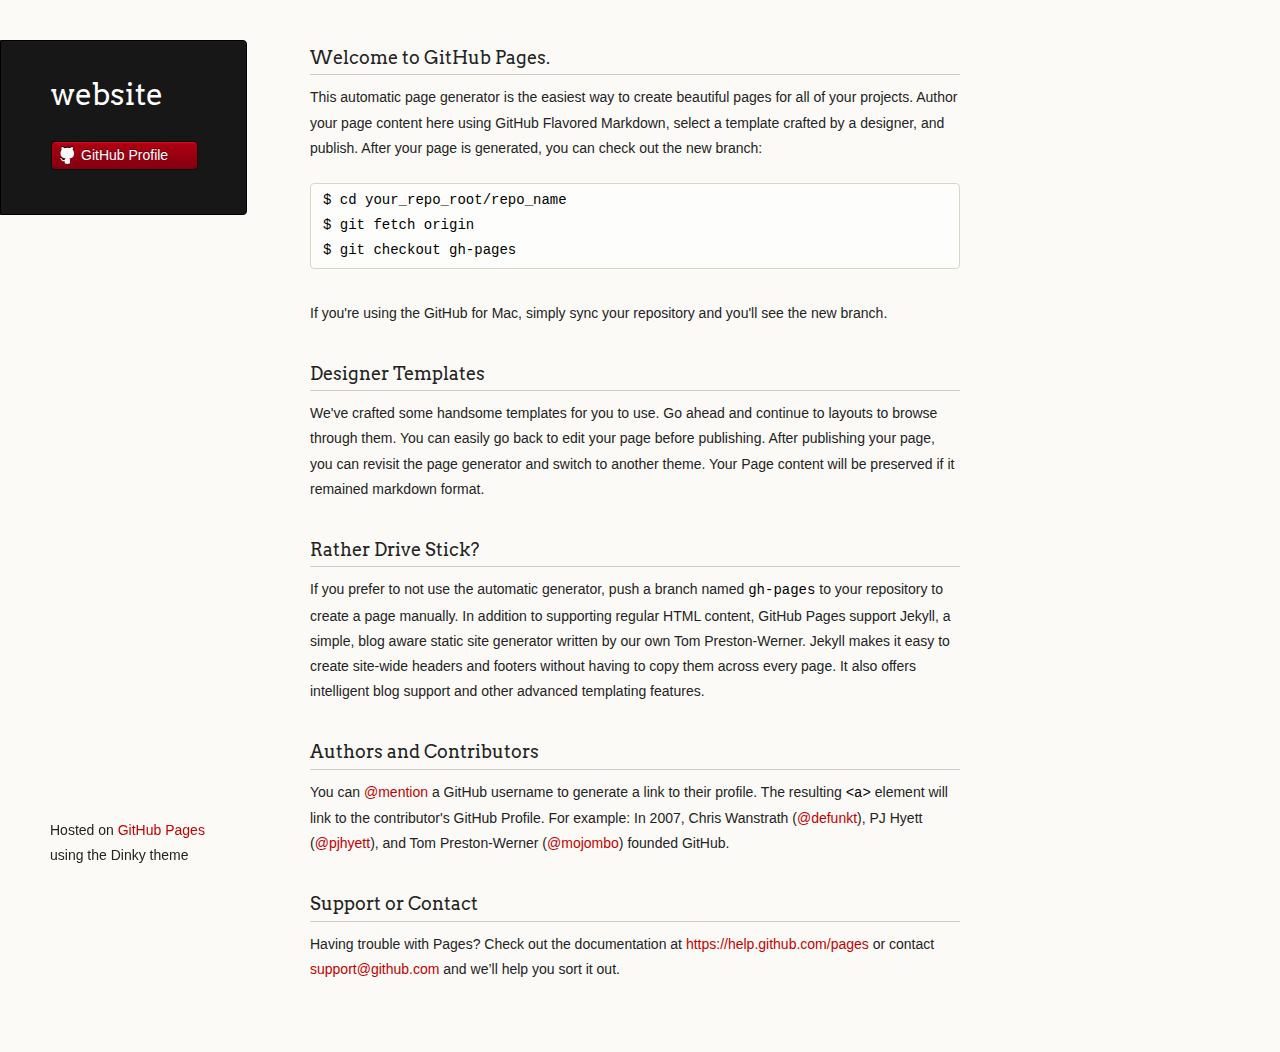
==== index.html @ 3bc972bc "Replace master branch with page content via GitHub" ====
<!doctype html>
<html>
  <head>
    <meta charset="utf-8">
    <meta http-equiv="X-UA-Compatible" content="chrome=1">
    <title>website by yhatori</title>

    <link rel="stylesheet" href="stylesheets/styles.css">
    <link rel="stylesheet" href="stylesheets/pygment_trac.css">
    <script src="javascripts/scale.fix.js"></script>
    <meta name="viewport" content="width=device-width, initial-scale=1, user-scalable=no">
    <!--[if lt IE 9]>
    <script src="//html5shiv.googlecode.com/svn/trunk/html5.js"></script>
    <![endif]-->
  </head>
  <body>
    <div class="wrapper">
      <header>
        <h1 class="header">website</h1>
        <p class="header"></p>



        <ul>
          <li><a class="buttons github" href="https://github.com/yhatori">GitHub Profile</a></li>
        </ul>

      </header>
      <section>
        <h3>
<a id="welcome-to-github-pages" class="anchor" href="#welcome-to-github-pages" aria-hidden="true"><span class="octicon octicon-link"></span></a>Welcome to GitHub Pages.</h3>

<p>This automatic page generator is the easiest way to create beautiful pages for all of your projects. Author your page content here using GitHub Flavored Markdown, select a template crafted by a designer, and publish. After your page is generated, you can check out the new branch:</p>

<pre><code>$ cd your_repo_root/repo_name
$ git fetch origin
$ git checkout gh-pages
</code></pre>

<p>If you're using the GitHub for Mac, simply sync your repository and you'll see the new branch.</p>

<h3>
<a id="designer-templates" class="anchor" href="#designer-templates" aria-hidden="true"><span class="octicon octicon-link"></span></a>Designer Templates</h3>

<p>We've crafted some handsome templates for you to use. Go ahead and continue to layouts to browse through them. You can easily go back to edit your page before publishing. After publishing your page, you can revisit the page generator and switch to another theme. Your Page content will be preserved if it remained markdown format.</p>

<h3>
<a id="rather-drive-stick" class="anchor" href="#rather-drive-stick" aria-hidden="true"><span class="octicon octicon-link"></span></a>Rather Drive Stick?</h3>

<p>If you prefer to not use the automatic generator, push a branch named <code>gh-pages</code> to your repository to create a page manually. In addition to supporting regular HTML content, GitHub Pages support Jekyll, a simple, blog aware static site generator written by our own Tom Preston-Werner. Jekyll makes it easy to create site-wide headers and footers without having to copy them across every page. It also offers intelligent blog support and other advanced templating features.</p>

<h3>
<a id="authors-and-contributors" class="anchor" href="#authors-and-contributors" aria-hidden="true"><span class="octicon octicon-link"></span></a>Authors and Contributors</h3>

<p>You can <a href="https://github.com/blog/821" class="user-mention">@mention</a> a GitHub username to generate a link to their profile. The resulting <code>&lt;a&gt;</code> element will link to the contributor's GitHub Profile. For example: In 2007, Chris Wanstrath (<a href="https://github.com/defunkt" class="user-mention">@defunkt</a>), PJ Hyett (<a href="https://github.com/pjhyett" class="user-mention">@pjhyett</a>), and Tom Preston-Werner (<a href="https://github.com/mojombo" class="user-mention">@mojombo</a>) founded GitHub.</p>

<h3>
<a id="support-or-contact" class="anchor" href="#support-or-contact" aria-hidden="true"><span class="octicon octicon-link"></span></a>Support or Contact</h3>

<p>Having trouble with Pages? Check out the documentation at <a href="https://help.github.com/pages">https://help.github.com/pages</a> or contact <a href="mailto:support@github.com">support@github.com</a> and we’ll help you sort it out.</p>
      </section>
      <footer>
        <p><small>Hosted on <a href="https://pages.github.com">GitHub Pages</a> using the Dinky theme</small></p>
      </footer>
    </div>
    <!--[if !IE]><script>fixScale(document);</script><![endif]-->
		
  </body>
</html>
---- stylesheets/styles.css ----
@import url(https://fonts.googleapis.com/css?family=Arvo:400,700,400italic);

/* MeyerWeb Reset */

html, body, div, span, applet, object, iframe,
h1, h2, h3, h4, h5, h6, p, blockquote, pre,
a, abbr, acronym, address, big, cite, code,
del, dfn, em, img, ins, kbd, q, s, samp,
small, strike, strong, sub, sup, tt, var,
b, u, i, center,
dl, dt, dd, ol, ul, li,
fieldset, form, label, legend,
table, caption, tbody, tfoot, thead, tr, th, td,
article, aside, canvas, details, embed,
figure, figcaption, footer, header, hgroup,
menu, nav, output, ruby, section, summary,
time, mark, audio, video {
  margin: 0;
  padding: 0;
  border: 0;
  font: inherit;
  vertical-align: baseline;
}


/* Base text styles */

body {
  padding:10px 50px 0 0;
  font-family:"Helvetica Neue", Helvetica, Arial, sans-serif;
	font-size: 14px;
	color: #232323;
	background-color: #FBFAF7;
	margin: 0;
	line-height: 1.8em;
	-webkit-font-smoothing: antialiased;

}

h1, h2, h3, h4, h5, h6 {
  color:#232323;
  margin:36px 0 10px;
}

p, ul, ol, table, dl {
  margin:0 0 22px;
}

h1, h2, h3 {
	font-family: Arvo, Monaco, serif;
  line-height:1.3;
	font-weight: normal;
}

h1,h2, h3 {
	display: block;
	border-bottom: 1px solid #ccc;
	padding-bottom: 5px;
}

h1 {
	font-size: 30px;
}

h2 {
	font-size: 24px;
}

h3 {
	font-size: 18px;
}

h4, h5, h6 {
	font-family: Arvo, Monaco, serif;
	font-weight: 700;
}

a {
  color:#C30000;
  font-weight:200;
  text-decoration:none;
}

a:hover {
	text-decoration: underline;
}

a small {
	font-size: 12px;
}

em {
	font-style: italic;
}

strong {
  font-weight:700;
}

ul {
  list-style-position: inside;
  list-style: disc;
  padding-left: 25px;
}

ol {
  list-style-position: inside;
  list-style: decimal;
  padding-left: 25px;
}

blockquote {
  margin: 0;
  padding: 0 0 0 20px;
  font-style: italic;
}

dl, dt, dd, dl p {
	font-color: #444;
}

dl dt {
  font-weight: bold;
}

dl dd {
  padding-left: 20px;
  font-style: italic;
}

dl p {
  padding-left: 20px;
  font-style: italic;
}

hr {
  border:0;
  background:#ccc;
  height:1px;
  margin:0 0 24px;
}

/* Images */

img {
  position: relative;
  margin: 0 auto;
  max-width: 650px;
  padding: 5px;
  margin: 10px 0 32px 0;
  border: 1px solid #ccc;
}

p img {
  display: inline;
  margin: 0;
  padding: 0;
  vertical-align: middle;
  text-align: center;
  border: none;
}

/* Code blocks */

code, pre {
	font-family: Monaco, "Bitstream Vera Sans Mono", "Lucida Console", Terminal, monospace;
  color:#000;
  font-size:14px;
}

pre {
	padding: 4px 12px;
  background: #FDFEFB;
  border-radius:4px;
  border:1px solid #D7D8C8;
  overflow: auto;
  overflow-y: hidden;
	margin-bottom: 32px;
}


/* Tables */

table {
  width:100%;
}

table {
  border: 1px solid #ccc;
  margin-bottom: 32px;
  text-align: left;
 }

th {
  font-family: 'Arvo', Helvetica, Arial, sans-serif;
	font-size: 18px;
	font-weight: normal;
  padding: 10px;
  background: #232323;
  color: #FDFEFB;
 }

td {
  padding: 10px;
	background: #ccc;
 }


/* Wrapper */
.wrapper {
  width:960px;
}


/* Header */

header {
	background-color: #171717;
	color: #FDFDFB;
  width:170px;
  float:left;
  position:fixed;
	border: 1px solid #000;
	-webkit-border-top-right-radius: 4px;
	-webkit-border-bottom-right-radius: 4px;
	-moz-border-radius-topright: 4px;
	-moz-border-radius-bottomright: 4px;
	border-top-right-radius: 4px;
	border-bottom-right-radius: 4px;
	padding: 34px 25px 22px 50px;
	margin: 30px 25px 0 0;
	-webkit-font-smoothing: antialiased;
}

p.header {
	font-size: 16px;
}

h1.header {
	font-family: Arvo, sans-serif;
	font-size: 30px;
	font-weight: 300;
	line-height: 1.3em;
	border-bottom: none;
	margin-top: 0;
}


h1.header, a.header, a.name, header a{
	color: #fff;
}

a.header {
	text-decoration: underline;
}

a.name {
	white-space: nowrap;
}

header ul {
  list-style:none;
  padding:0;
}

header li {
	list-style-type: none;
  width:132px;
  height:15px;
	margin-bottom: 12px;
	line-height: 1em;
	padding: 6px 6px 6px 7px;

	background: #AF0011;
	background: -moz-linear-gradient(top, #AF0011 0%, #820011 100%);
  background: -webkit-gradient(linear, left top, left bottom, color-stop(0%,#f8f8f8), color-stop(100%,#dddddd));
  background: -webkit-linear-gradient(top, #AF0011 0%,#820011 100%);
  background: -o-linear-gradient(top, #AF0011 0%,#820011 100%);
  background: -ms-linear-gradient(top, #AF0011 0%,#820011 100%);
  background: linear-gradient(top, #AF0011 0%,#820011 100%);

	border-radius:4px;
  border:1px solid #0D0D0D;

	-webkit-box-shadow: inset 0px 1px 1px 0 rgba(233,2,38, 1);
	box-shadow: inset 0px 1px 1px 0 rgba(233,2,38, 1);

}

header li:hover {
	background: #C3001D;
	background: -moz-linear-gradient(top, #C3001D 0%, #950119 100%);
  background: -webkit-gradient(linear, left top, left bottom, color-stop(0%,#f8f8f8), color-stop(100%,#dddddd));
  background: -webkit-linear-gradient(top, #C3001D 0%,#950119 100%);
  background: -o-linear-gradient(top, #C3001D 0%,#950119 100%);
  background: -ms-linear-gradient(top, #C3001D 0%,#950119 100%);
  background: linear-gradient(top, #C3001D 0%,#950119 100%);
}

a.buttons {
	-webkit-font-smoothing: antialiased;
	background: url(../images/arrow-down.png) no-repeat;
	font-weight: normal;
	text-shadow: rgba(0, 0, 0, 0.4) 0 -1px 0;
	padding: 2px 2px 2px 22px;
	height: 30px;
}

a.github {
	background: url(../images/octocat-small.png) no-repeat 1px;
}

a.buttons:hover {
	color: #fff;
	text-decoration: none;
}


/* Section - for main page content */

section {
  width:650px;
  float:right;
  padding-bottom:50px;
}


/* Footer */

footer {
  width:170px;
  float:left;
  position:fixed;
  bottom:10px;
	padding-left: 50px;
}

@media print, screen and (max-width: 960px) {

  div.wrapper {
    width:auto;
    margin:0;
  }

  header, section, footer {
    float:none;
    position:static;
    width:auto;
  }

	footer {
		border-top: 1px solid #ccc;
		margin:0 84px 0 50px;
		padding:0;
	}

  header {
    padding-right:320px;
  }

  section {
    padding:20px 84px 20px 50px;
    margin:0 0 20px;
  }

  header a small {
    display:inline;
  }

  header ul {
    position:absolute;
    right:130px;
    top:84px;
  }
}

@media print, screen and (max-width: 720px) {
  body {
    word-wrap:break-word;
  }

  header {
    padding:10px 20px 0;
		margin-right: 0;
  }

	section {
    padding:10px 0 10px 20px;
    margin:0 0 30px;
  }

	footer {
		margin: 0 0 0 30px;
	}

  header ul, header p.view {
    position:static;
  }
}

@media print, screen and (max-width: 480px) {

  header ul li.download {
    display:none;
  }

	footer {
		margin: 0 0 0 20px;
	}

	footer a{
		display:block;
	}

}

@media print {
  body {
    padding:0.4in;
    font-size:12pt;
    color:#444;
  }
}
---- stylesheets/pygment_trac.css ----
.highlight  { background: #ffffff; }
.highlight .c { color: #999988; font-style: italic } /* Comment */
.highlight .err { color: #a61717; background-color: #e3d2d2 } /* Error */
.highlight .k { font-weight: bold } /* Keyword */
.highlight .o { font-weight: bold } /* Operator */
.highlight .cm { color: #999988; font-style: italic } /* Comment.Multiline */
.highlight .cp { color: #999999; font-weight: bold } /* Comment.Preproc */
.highlight .c1 { color: #999988; font-style: italic } /* Comment.Single */
.highlight .cs { color: #999999; font-weight: bold; font-style: italic } /* Comment.Special */
.highlight .gd { color: #000000; background-color: #ffdddd } /* Generic.Deleted */
.highlight .gd .x { color: #000000; background-color: #ffaaaa } /* Generic.Deleted.Specific */
.highlight .ge { font-style: italic } /* Generic.Emph */
.highlight .gr { color: #aa0000 } /* Generic.Error */
.highlight .gh { color: #999999 } /* Generic.Heading */
.highlight .gi { color: #000000; background-color: #ddffdd } /* Generic.Inserted */
.highlight .gi .x { color: #000000; background-color: #aaffaa } /* Generic.Inserted.Specific */
.highlight .go { color: #888888 } /* Generic.Output */
.highlight .gp { color: #555555 } /* Generic.Prompt */
.highlight .gs { font-weight: bold } /* Generic.Strong */
.highlight .gu { color: #800080; font-weight: bold; } /* Generic.Subheading */
.highlight .gt { color: #aa0000 } /* Generic.Traceback */
.highlight .kc { font-weight: bold } /* Keyword.Constant */
.highlight .kd { font-weight: bold } /* Keyword.Declaration */
.highlight .kn { font-weight: bold } /* Keyword.Namespace */
.highlight .kp { font-weight: bold } /* Keyword.Pseudo */
.highlight .kr { font-weight: bold } /* Keyword.Reserved */
.highlight .kt { color: #445588; font-weight: bold } /* Keyword.Type */
.highlight .m { color: #009999 } /* Literal.Number */
.highlight .s { color: #d14 } /* Literal.String */
.highlight .na { color: #008080 } /* Name.Attribute */
.highlight .nb { color: #0086B3 } /* Name.Builtin */
.highlight .nc { color: #445588; font-weight: bold } /* Name.Class */
.highlight .no { color: #008080 } /* Name.Constant */
.highlight .ni { color: #800080 } /* Name.Entity */
.highlight .ne { color: #990000; font-weight: bold } /* Name.Exception */
.highlight .nf { color: #990000; font-weight: bold } /* Name.Function */
.highlight .nn { color: #555555 } /* Name.Namespace */
.highlight .nt { color: #000080 } /* Name.Tag */
.highlight .nv { color: #008080 } /* Name.Variable */
.highlight .ow { font-weight: bold } /* Operator.Word */
.highlight .w { color: #bbbbbb } /* Text.Whitespace */
.highlight .mf { color: #009999 } /* Literal.Number.Float */
.highlight .mh { color: #009999 } /* Literal.Number.Hex */
.highlight .mi { color: #009999 } /* Literal.Number.Integer */
.highlight .mo { color: #009999 } /* Literal.Number.Oct */
.highlight .sb { color: #d14 } /* Literal.String.Backtick */
.highlight .sc { color: #d14 } /* Literal.String.Char */
.highlight .sd { color: #d14 } /* Literal.String.Doc */
.highlight .s2 { color: #d14 } /* Literal.String.Double */
.highlight .se { color: #d14 } /* Literal.String.Escape */
.highlight .sh { color: #d14 } /* Literal.String.Heredoc */
.highlight .si { color: #d14 } /* Literal.String.Interpol */
.highlight .sx { color: #d14 } /* Literal.String.Other */
.highlight .sr { color: #009926 } /* Literal.String.Regex */
.highlight .s1 { color: #d14 } /* Literal.String.Single */
.highlight .ss { color: #990073 } /* Literal.String.Symbol */
.highlight .bp { color: #999999 } /* Name.Builtin.Pseudo */
.highlight .vc { color: #008080 } /* Name.Variable.Class */
.highlight .vg { color: #008080 } /* Name.Variable.Global */
.highlight .vi { color: #008080 } /* Name.Variable.Instance */
.highlight .il { color: #009999 } /* Literal.Number.Integer.Long */

.type-csharp .highlight .k { color: #0000FF }
.type-csharp .highlight .kt { color: #0000FF }
.type-csharp .highlight .nf { color: #000000; font-weight: normal }
.type-csharp .highlight .nc { color: #2B91AF }
.type-csharp .highlight .nn { color: #000000 }
.type-csharp .highlight .s { color: #A31515 }
.type-csharp .highlight .sc { color: #A31515 }
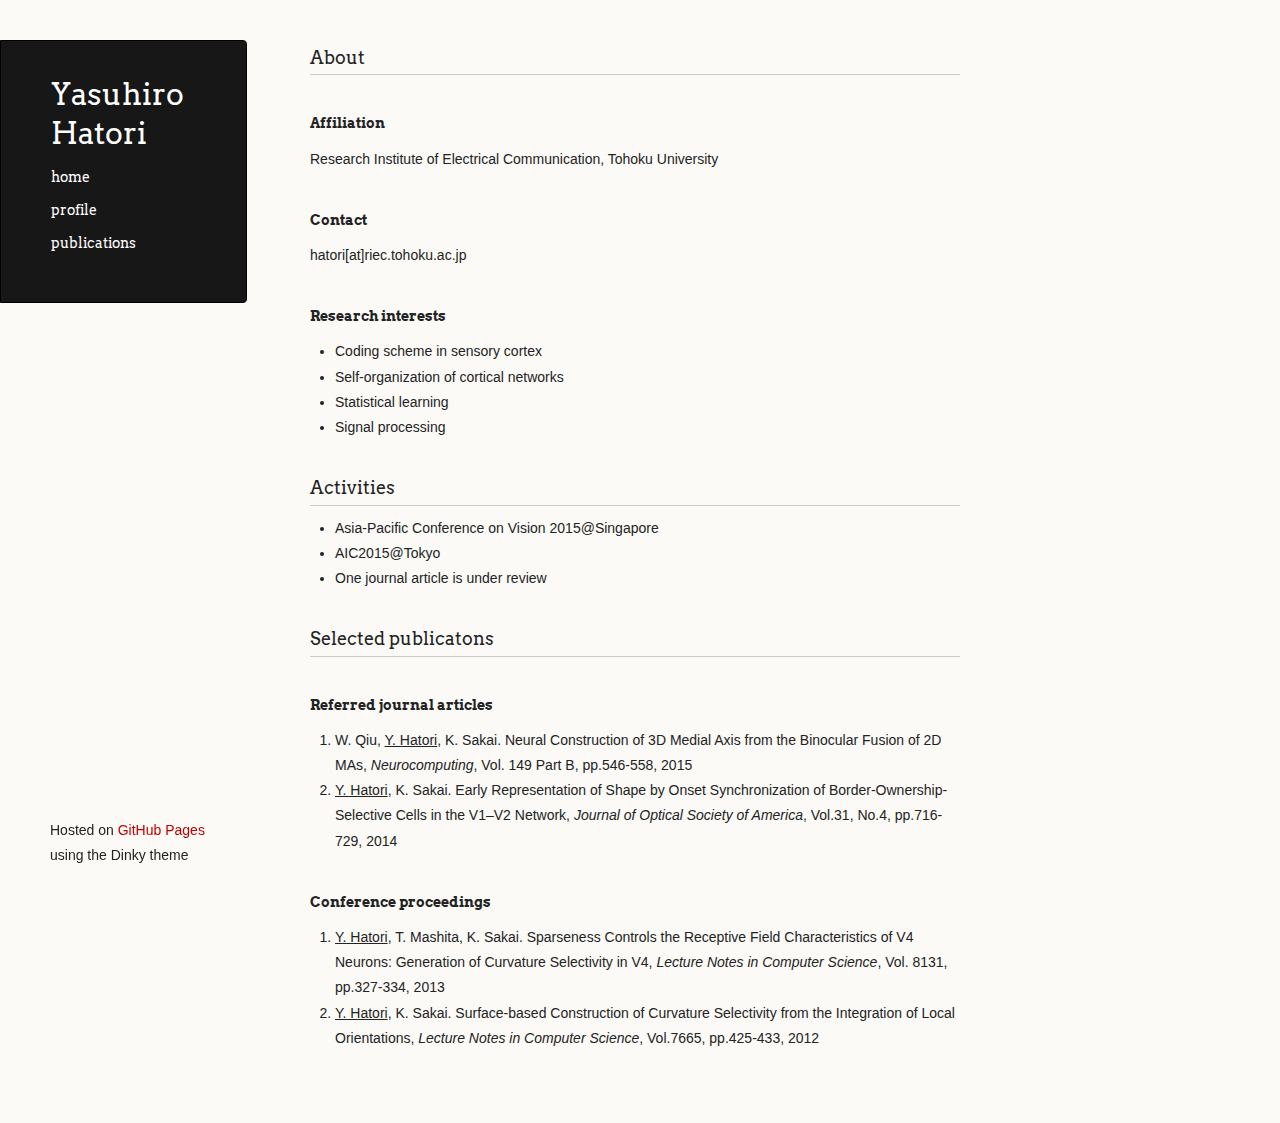
==== commit 6658a1cb: "Initial commit" ====
--- a/index.html
+++ b/index.html
@@ -3,7 +3,7 @@
   <head>
     <meta charset="utf-8">
     <meta http-equiv="X-UA-Compatible" content="chrome=1">
-    <title>website by yhatori</title>
+    <title>website</title>
 
     <link rel="stylesheet" href="stylesheets/styles.css">
     <link rel="stylesheet" href="stylesheets/pygment_trac.css">
@@ -16,48 +16,58 @@
   <body>
     <div class="wrapper">
       <header>
-        <h1 class="header">website</h1>
+        <h1 class="header">Yasuhiro Hatori</h1>
+
+        <h3 class="header"><a href="./index.html">home</a></h3>
+        <h3 class="header"><a href="./profile.html">profile</a></h3>
+        <h3 class="header"><a href="./publications.html">publications</a></h3>
         <p class="header"></p>
 
 
-
+<!--
         <ul>
           <li><a class="buttons github" href="https://github.com/yhatori">GitHub Profile</a></li>
         </ul>
-
+-->
       </header>
       <section>
         <h3>
-<a id="welcome-to-github-pages" class="anchor" href="#welcome-to-github-pages" aria-hidden="true"><span class="octicon octicon-link"></span></a>Welcome to GitHub Pages.</h3>
-
-<p>This automatic page generator is the easiest way to create beautiful pages for all of your projects. Author your page content here using GitHub Flavored Markdown, select a template crafted by a designer, and publish. After your page is generated, you can check out the new branch:</p>
-
-<pre><code>$ cd your_repo_root/repo_name
-$ git fetch origin
-$ git checkout gh-pages
-</code></pre>
-
-<p>If you're using the GitHub for Mac, simply sync your repository and you'll see the new branch.</p>
+<a id="about" class="anchor" href="#about" aria-hidden="true"><span class="octicon octicon-link"></span></a>About</h3>
+<h4>Affiliation</h4>
+<p>Research Institute of Electrical Communication, Tohoku University</p>
+<h4>Contact</h4>
+<p>hatori[at]riec.tohoku.ac.jp</p>
+<h4>Research interests</h4>
+<ul>
+<li>Coding scheme in sensory cortex</li>
+<li>Self-organization of cortical networks</li>
+<li>Statistical learning</li>
+<li>Signal processing</li>
+</ul>
 
 <h3>
-<a id="designer-templates" class="anchor" href="#designer-templates" aria-hidden="true"><span class="octicon octicon-link"></span></a>Designer Templates</h3>
-
-<p>We've crafted some handsome templates for you to use. Go ahead and continue to layouts to browse through them. You can easily go back to edit your page before publishing. After publishing your page, you can revisit the page generator and switch to another theme. Your Page content will be preserved if it remained markdown format.</p>
+<a id="activities" class="anchor" href="#activities" aria-hidden="true"><span class="octicon octicon-link"></span></a>Activities</h3>
+<ul>
+<li>Asia-Pacific Conference on Vision 2015@Singapore</li>
+<li>AIC2015@Tokyo</li>
+<li>One journal article is under review</li>
+</ul>
 
 <h3>
-<a id="rather-drive-stick" class="anchor" href="#rather-drive-stick" aria-hidden="true"><span class="octicon octicon-link"></span></a>Rather Drive Stick?</h3>
+<a id="seletcted-publications" class="anchor" href="#selected-publications" aria-hidden="true"><span class="octicon octicon-link"></span></a>Selected publicatons</h3>
 
-<p>If you prefer to not use the automatic generator, push a branch named <code>gh-pages</code> to your repository to create a page manually. In addition to supporting regular HTML content, GitHub Pages support Jekyll, a simple, blog aware static site generator written by our own Tom Preston-Werner. Jekyll makes it easy to create site-wide headers and footers without having to copy them across every page. It also offers intelligent blog support and other advanced templating features.</p>
+<h4>Referred journal articles</h4>
+<ol>
+<li>W. Qiu, <u>Y. Hatori</u>, K. Sakai. Neural Construction of 3D Medial Axis from the Binocular Fusion of 2D MAs, <span style="font-style: italic">Neurocomputing</span>, Vol. 149 Part B, pp.546-558, 2015</li>
+<li><u>Y. Hatori</u>, K. Sakai. Early Representation of Shape by Onset Synchronization of Border-Ownership-Selective Cells in the V1–V2 Network, <span style="font-style: italic">Journal of Optical Society of America</span>, Vol.31, No.4, pp.716-729, 2014</li>
+</ol>
 
-<h3>
-<a id="authors-and-contributors" class="anchor" href="#authors-and-contributors" aria-hidden="true"><span class="octicon octicon-link"></span></a>Authors and Contributors</h3>
-
-<p>You can <a href="https://github.com/blog/821" class="user-mention">@mention</a> a GitHub username to generate a link to their profile. The resulting <code>&lt;a&gt;</code> element will link to the contributor's GitHub Profile. For example: In 2007, Chris Wanstrath (<a href="https://github.com/defunkt" class="user-mention">@defunkt</a>), PJ Hyett (<a href="https://github.com/pjhyett" class="user-mention">@pjhyett</a>), and Tom Preston-Werner (<a href="https://github.com/mojombo" class="user-mention">@mojombo</a>) founded GitHub.</p>
-
-<h3>
-<a id="support-or-contact" class="anchor" href="#support-or-contact" aria-hidden="true"><span class="octicon octicon-link"></span></a>Support or Contact</h3>
-
-<p>Having trouble with Pages? Check out the documentation at <a href="https://help.github.com/pages">https://help.github.com/pages</a> or contact <a href="mailto:support@github.com">support@github.com</a> and we’ll help you sort it out.</p>
+<h4>Conference proceedings</h4>
+<ol>
+<li><u>Y. Hatori</u>, T. Mashita, K. Sakai. Sparseness Controls the Receptive Field Characteristics of V4 Neurons: Generation of Curvature Selectivity in V4, <span style="font-style: italic">Lecture Notes in Computer Science</span>, Vol. 8131, pp.327-334, 2013</li>
+<li><u>Y. Hatori</u>, K. Sakai. Surface-based Construction of Curvature Selectivity from the Integration of Local Orientations, <span style="font-style: italic">Lecture Notes in Computer Science</span>, Vol.7665, pp.425-433, 2012</li>
+</ol>
+      
       </section>
       <footer>
         <p><small>Hosted on <a href="https://pages.github.com">GitHub Pages</a> using the Dinky theme</small></p>
--- a/stylesheets/styles.css
+++ b/stylesheets/styles.css
@@ -250,6 +250,20 @@
 	color: #fff;
 }
 
+h3.header {
+	font-family: Arvo, sans-serif;
+	font-size: 14px;
+	font-weight: 300;
+	line-height: 1.3em;
+	border-bottom: none;
+	margin-top: 0;
+}
+
+
+h3.header, a.header, a.name, header a{
+	color: #fff;
+}
+
 a.header {
 	text-decoration: underline;
 }
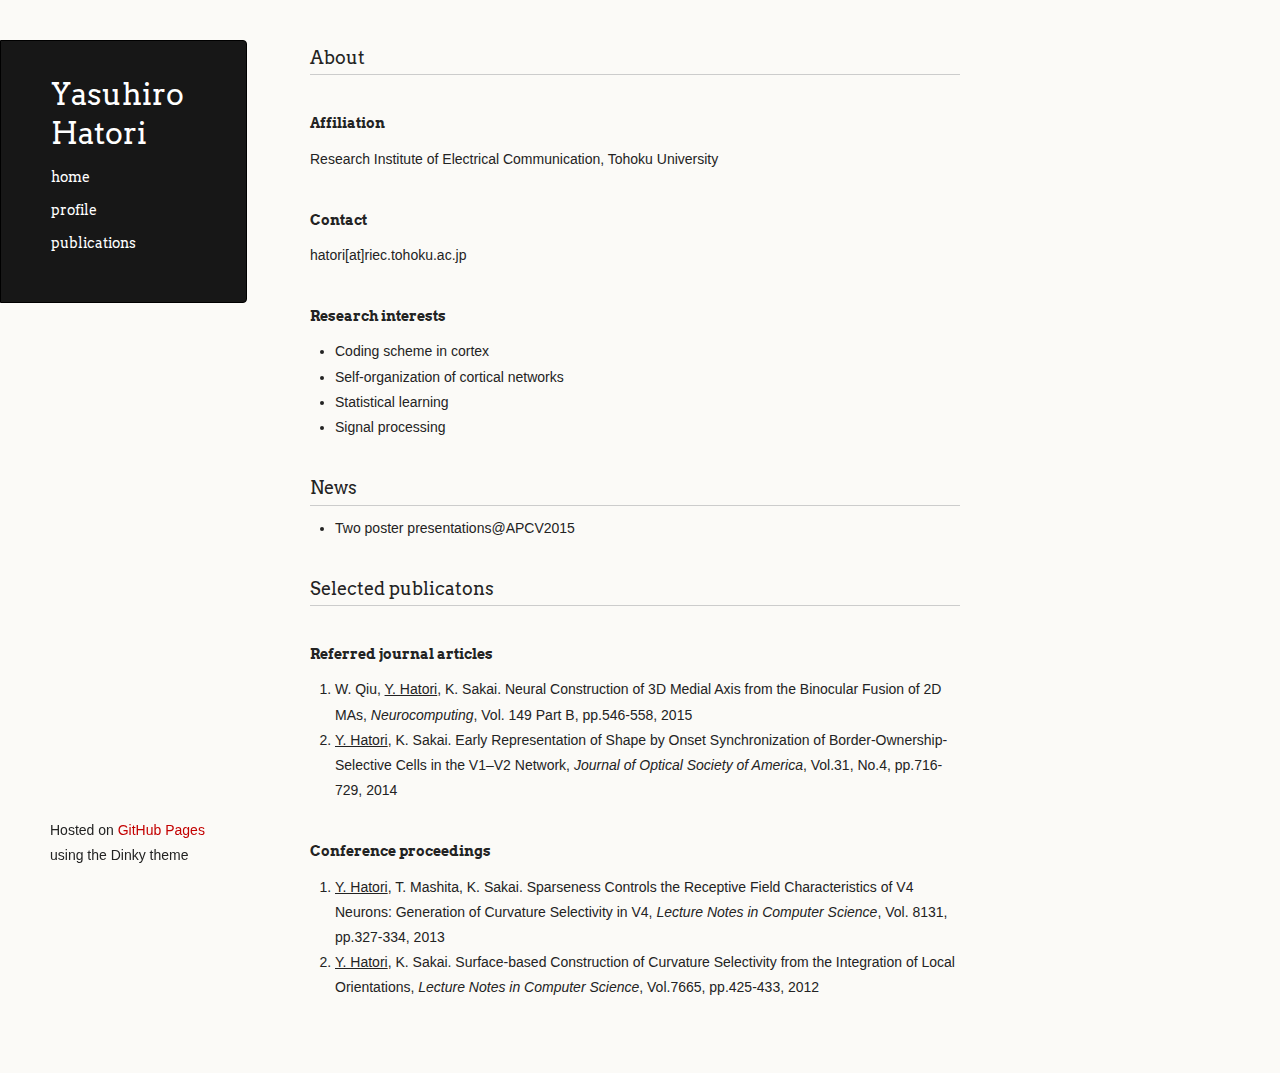
==== commit c5393faa: "Modify index.html" ====
--- a/index.html
+++ b/index.html
@@ -39,18 +39,16 @@
 <p>hatori[at]riec.tohoku.ac.jp</p>
 <h4>Research interests</h4>
 <ul>
-<li>Coding scheme in sensory cortex</li>
+<li>Coding scheme in cortex</li>
 <li>Self-organization of cortical networks</li>
 <li>Statistical learning</li>
 <li>Signal processing</li>
 </ul>
 
 <h3>
-<a id="activities" class="anchor" href="#activities" aria-hidden="true"><span class="octicon octicon-link"></span></a>Activities</h3>
+<a id="news" class="anchor" href="#news" aria-hidden="true"><span class="octicon octicon-link"></span></a>News</h3>
 <ul>
-<li>Asia-Pacific Conference on Vision 2015@Singapore</li>
-<li>AIC2015@Tokyo</li>
-<li>One journal article is under review</li>
+<li>Two poster presentations@APCV2015</li>
 </ul>
 
 <h3>
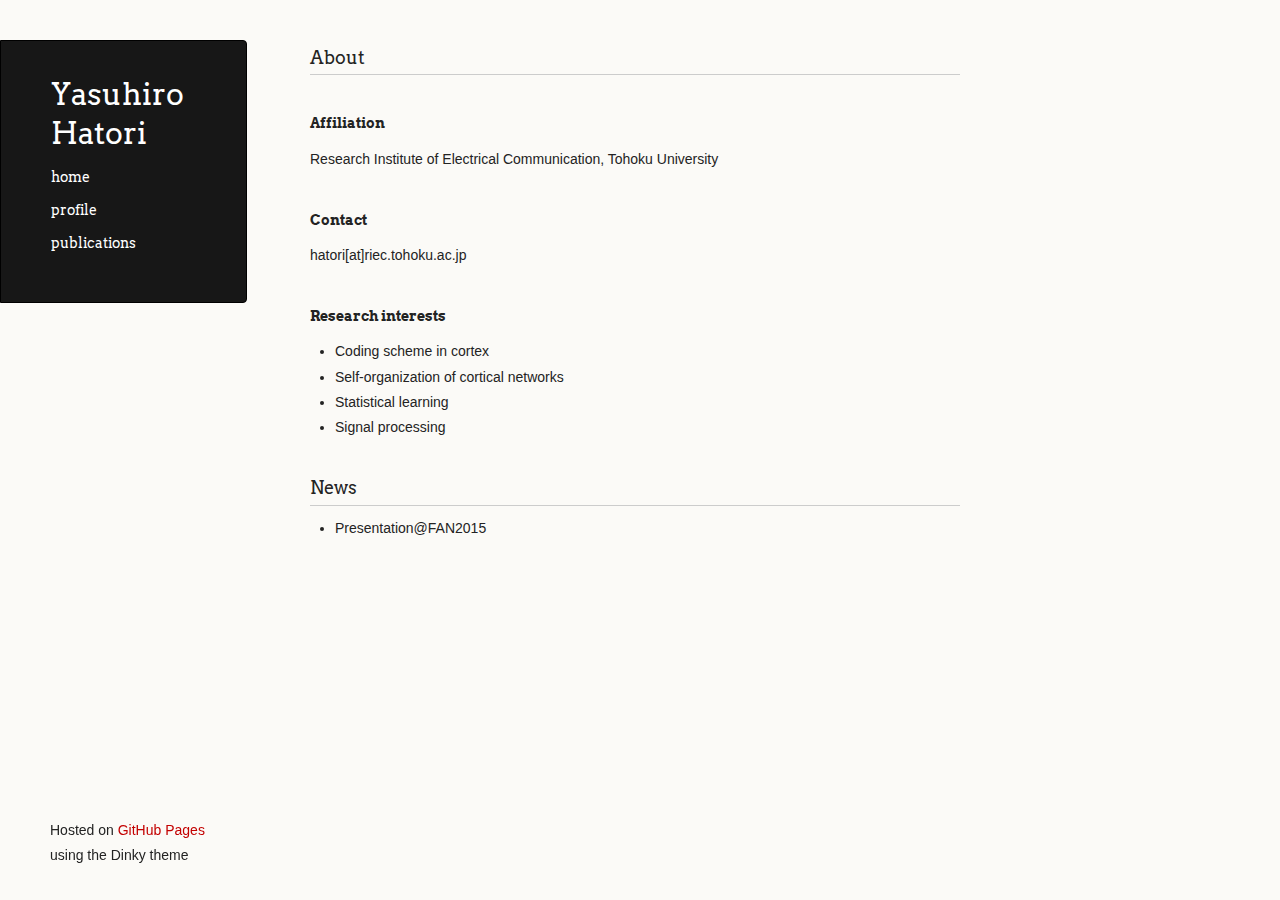
==== commit e99ce0f1: "change index.html" ====
--- a/index.html
+++ b/index.html
@@ -48,23 +48,8 @@
 <h3>
 <a id="news" class="anchor" href="#news" aria-hidden="true"><span class="octicon octicon-link"></span></a>News</h3>
 <ul>
-<li>Two poster presentations@APCV2015</li>
+<li>Presentation@FAN2015</li>
 </ul>
-
-<h3>
-<a id="seletcted-publications" class="anchor" href="#selected-publications" aria-hidden="true"><span class="octicon octicon-link"></span></a>Selected publicatons</h3>
-
-<h4>Referred journal articles</h4>
-<ol>
-<li>W. Qiu, <u>Y. Hatori</u>, K. Sakai. Neural Construction of 3D Medial Axis from the Binocular Fusion of 2D MAs, <span style="font-style: italic">Neurocomputing</span>, Vol. 149 Part B, pp.546-558, 2015</li>
-<li><u>Y. Hatori</u>, K. Sakai. Early Representation of Shape by Onset Synchronization of Border-Ownership-Selective Cells in the V1–V2 Network, <span style="font-style: italic">Journal of Optical Society of America</span>, Vol.31, No.4, pp.716-729, 2014</li>
-</ol>
-
-<h4>Conference proceedings</h4>
-<ol>
-<li><u>Y. Hatori</u>, T. Mashita, K. Sakai. Sparseness Controls the Receptive Field Characteristics of V4 Neurons: Generation of Curvature Selectivity in V4, <span style="font-style: italic">Lecture Notes in Computer Science</span>, Vol. 8131, pp.327-334, 2013</li>
-<li><u>Y. Hatori</u>, K. Sakai. Surface-based Construction of Curvature Selectivity from the Integration of Local Orientations, <span style="font-style: italic">Lecture Notes in Computer Science</span>, Vol.7665, pp.425-433, 2012</li>
-</ol>
       
       </section>
       <footer>
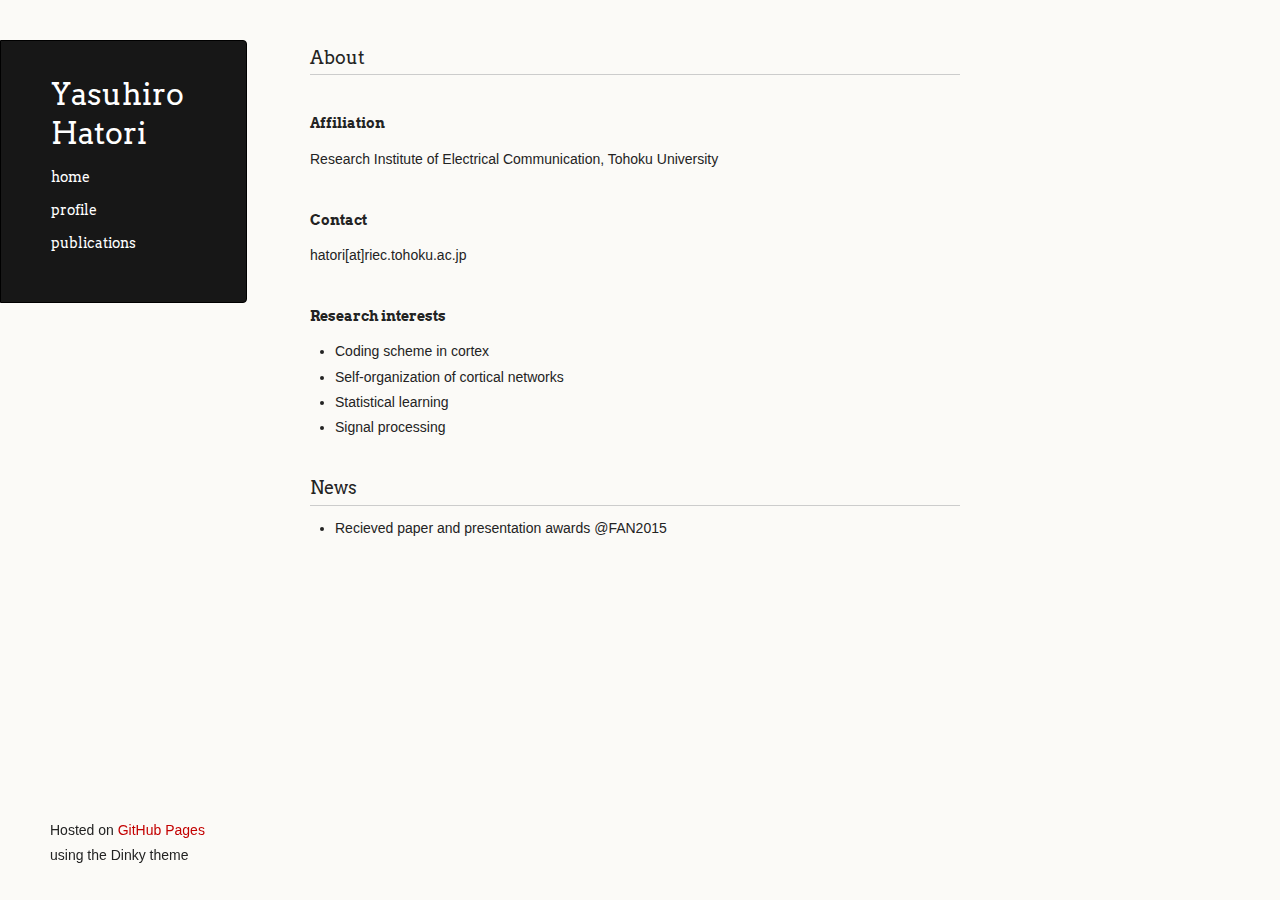
==== commit 249c2a30: "Update index.html" ====
--- a/index.html
+++ b/index.html
@@ -46,9 +46,9 @@
 </ul>
 
 <h3>
-<a id="news" class="anchor" href="#news" aria-hidden="true"><span class="octicon octicon-link"></span></a>News</h3>
+<a id="Recent activities" class="anchor" href="#activities" aria-hidden="true"><span class="octicon octicon-link"></span></a>News</h3>
 <ul>
-<li>Presentation@FAN2015</li>
+<li>Recieved paper and presentation awards @FAN2015</li>
 </ul>
       
       </section>
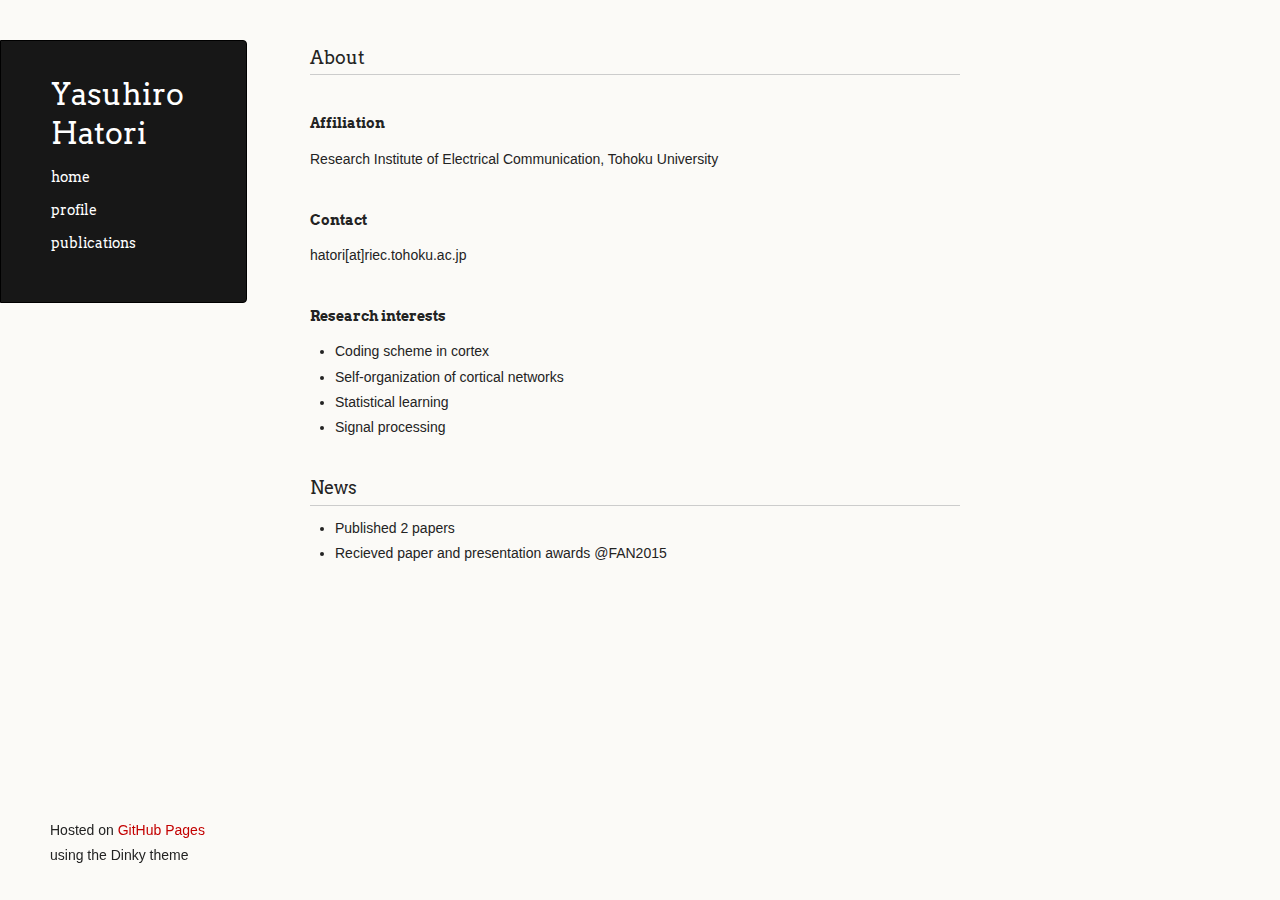
==== commit 80477f57: "Modify publication list" ====
--- a/index.html
+++ b/index.html
@@ -48,6 +48,7 @@
 <h3>
 <a id="Recent activities" class="anchor" href="#activities" aria-hidden="true"><span class="octicon octicon-link"></span></a>News</h3>
 <ul>
+<li>Published 2 papers</li>
 <li>Recieved paper and presentation awards @FAN2015</li>
 </ul>
       
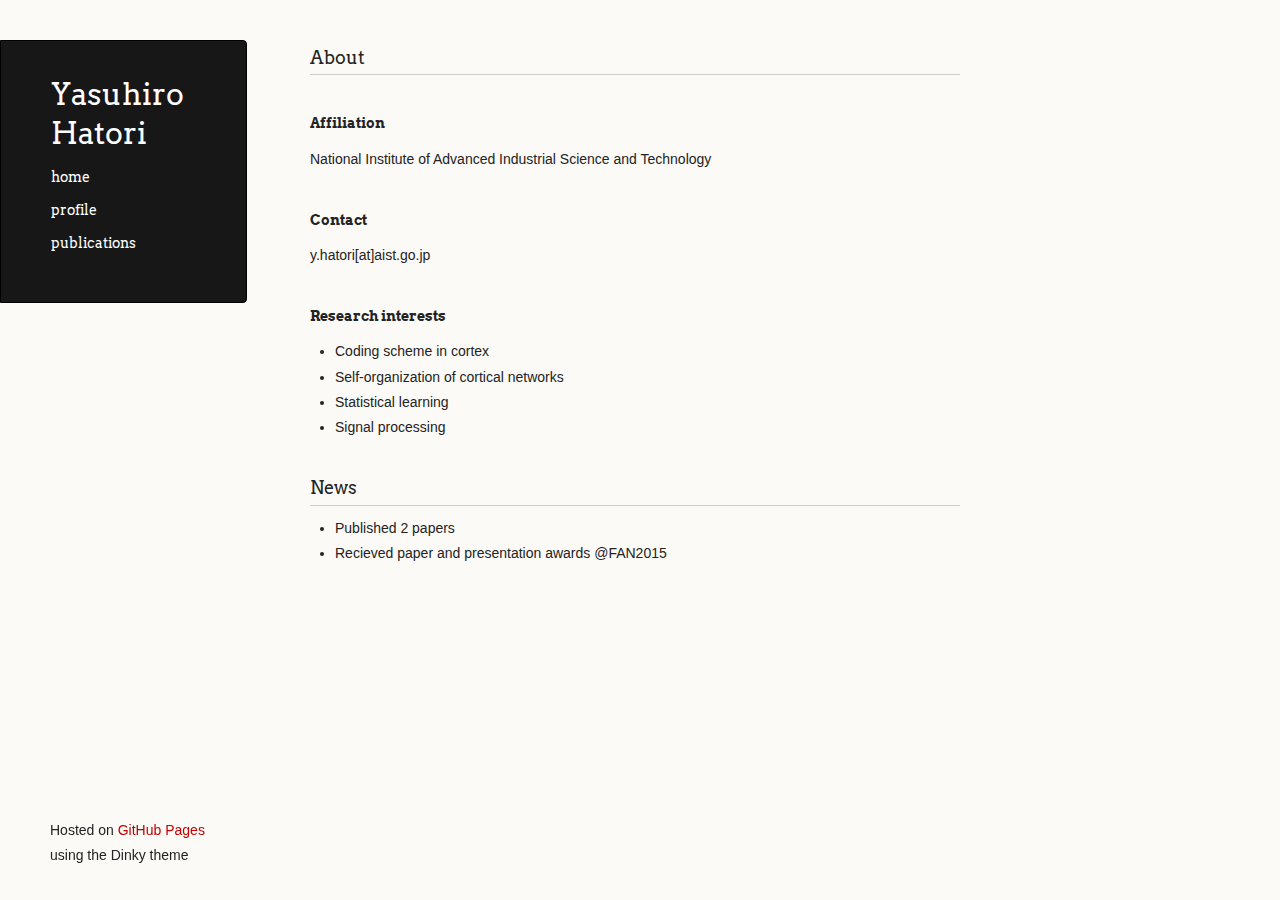
==== commit 3e6ed43b: "Update index.html" ====
--- a/index.html
+++ b/index.html
@@ -34,9 +34,9 @@
         <h3>
 <a id="about" class="anchor" href="#about" aria-hidden="true"><span class="octicon octicon-link"></span></a>About</h3>
 <h4>Affiliation</h4>
-<p>Research Institute of Electrical Communication, Tohoku University</p>
+<p>National Institute of Advanced Industrial Science and Technology</p>
 <h4>Contact</h4>
-<p>hatori[at]riec.tohoku.ac.jp</p>
+<p>y.hatori[at]aist.go.jp</p>
 <h4>Research interests</h4>
 <ul>
 <li>Coding scheme in cortex</li>
@@ -51,13 +51,13 @@
 <li>Published 2 papers</li>
 <li>Recieved paper and presentation awards @FAN2015</li>
 </ul>
-      
+
       </section>
       <footer>
         <p><small>Hosted on <a href="https://pages.github.com">GitHub Pages</a> using the Dinky theme</small></p>
       </footer>
     </div>
     <!--[if !IE]><script>fixScale(document);</script><![endif]-->
-		
+
   </body>
 </html>
